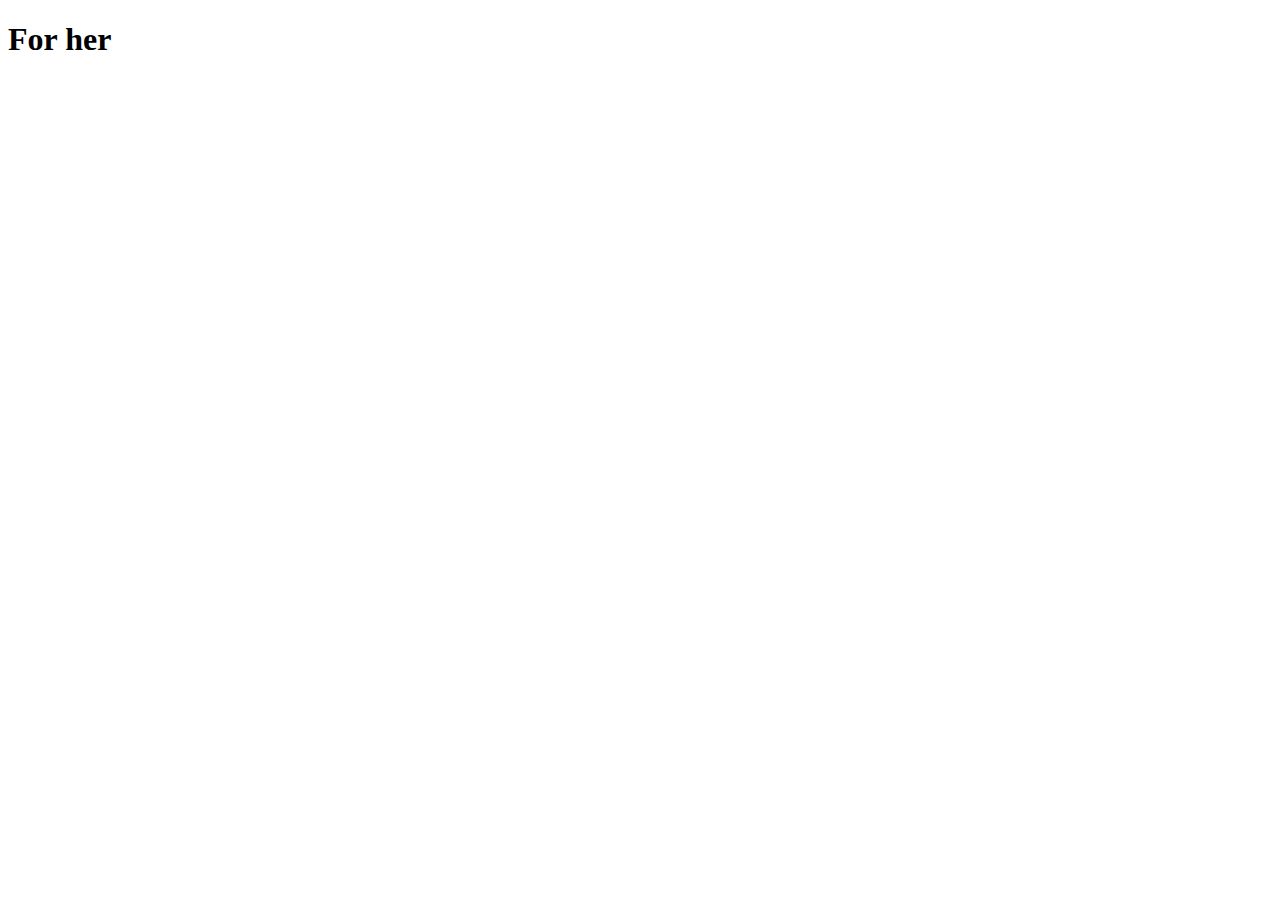
==== for-her.html @ b917af65 "did a catalogue grid" ====
<!DOCTYPE html>
<html lang="en">
<head>
    <meta charset="UTF-8">
    <meta name="viewport" content="width=device-width, initial-scale=1.0">
    <title>Document</title>
</head>
<body>
    <h1>For her</h1>
</body>
</html>
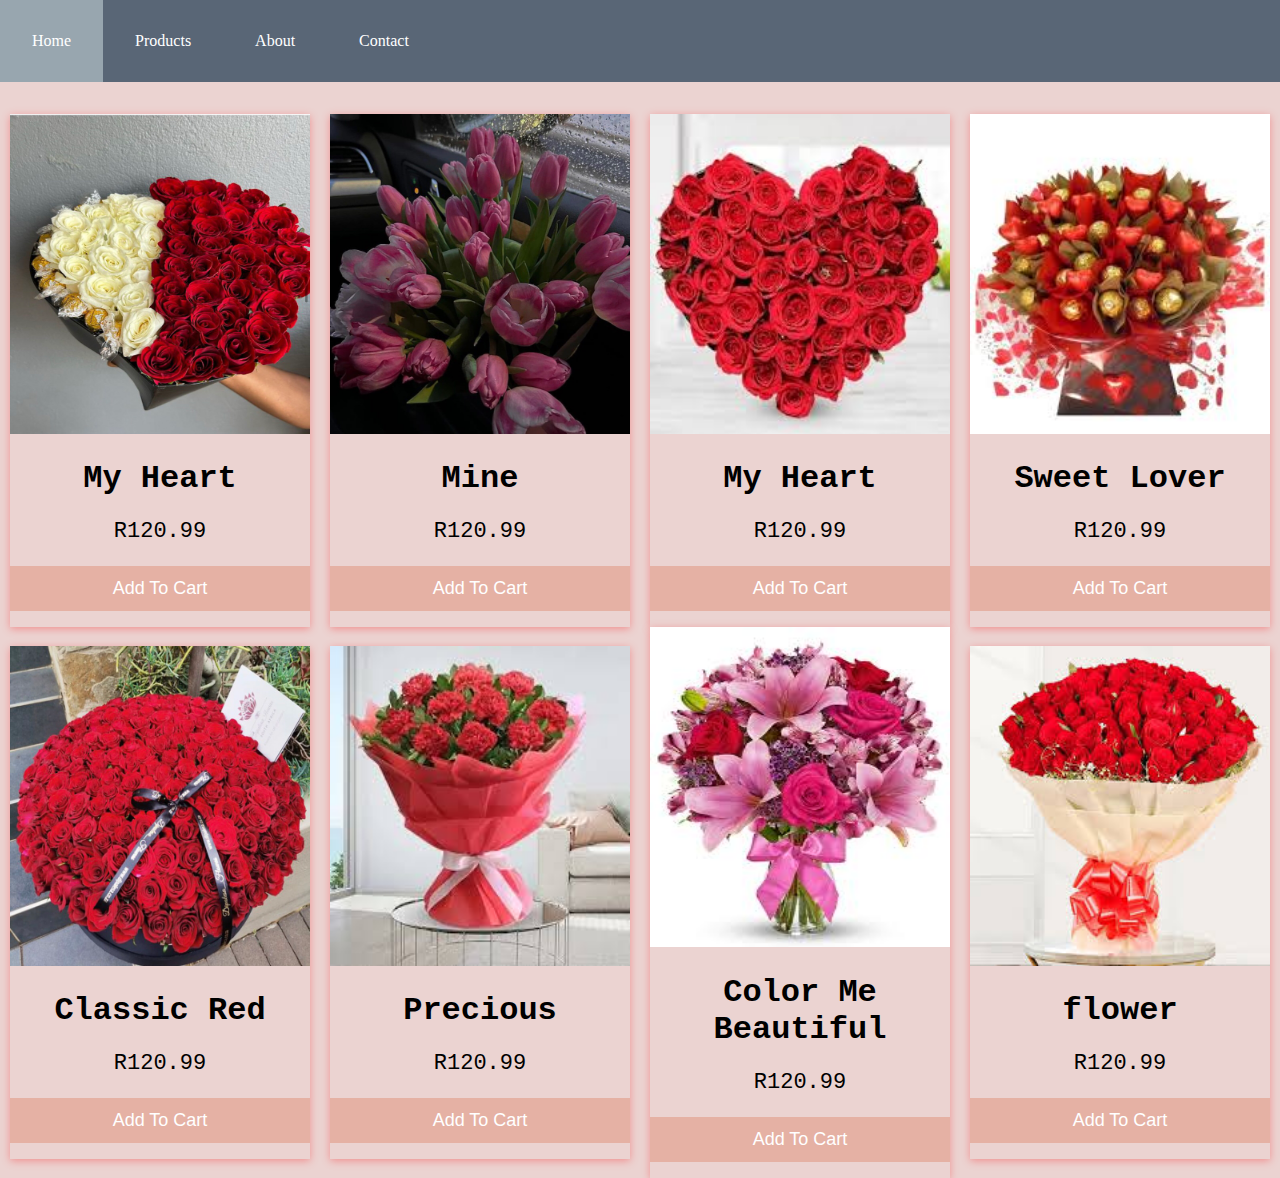
==== commit 2eed8c3d: "uploaded images on all the html files" ====
--- a/for-her.html
+++ b/for-her.html
@@ -3,9 +3,75 @@
 <head>
     <meta charset="UTF-8">
     <meta name="viewport" content="width=device-width, initial-scale=1.0">
-    <title>Document</title>
+    <title>For Her</title>
+    <link rel="stylesheet" href="products.css">
 </head>
 <body>
-    <h1>For her</h1>
+
+    <nav class="navigation">
+        <ul>
+            <li><a href="index.html">Home</a></li>
+            <li><a href="index.html">Products</a></li>
+            <li><a href="about.html">About</a></li>
+            <li><a href="index.html#contact">Contact</a></li>  
+        </ul>
+    </nav>
+    
+    <section class="items">
+        <div class="card">
+            <img src="./images/red and white.png" alt="flower">
+            <h1>My Heart</h1>
+            <p class="price">R120.99</p>
+            <p><button>Add To Cart</button></p>
+        </div>
+
+        <div class="card">
+            <img src="./images/IMG_8519.png" alt="flower">
+            <h1>Mine</h1>
+            <p class="price">R120.99</p>
+            <p><button>Add To Cart</button></p>
+        </div>
+
+        <div class="card">
+            <img src="./images/11.jpeg" alt="flower">
+            <h1>My Heart</h1>
+            <p class="price">R120.99</p>
+            <p><button>Add To Cart</button></p>
+        </div>
+
+        <div class="card">
+            <img src="./images/10.jpeg" alt="flower">
+            <h1>Sweet Lover</h1>
+            <p class="price">R120.99</p>
+            <p><button>Add To Cart</button></p>
+        </div>
+        <div class="card">
+            <img src="./images/red rosess.png" alt="flower">
+            <h1>Classic Red</h1>
+            <p class="price">R120.99</p>
+            <p><button>Add To Cart</button></p>
+        </div>
+
+        <div class="card">
+            <img src="./images/8.jpeg" alt="flower">
+            <h1>Precious</h1>
+            <p class="price">R120.99</p>
+            <p><button>Add To Cart</button></p>
+        </div>
+
+        <div class="card">
+            <img src="./images/7.jpeg" alt="flower">
+            <h1>Color Me Beautiful</h1>
+            <p class="price">R120.99</p>
+            <p><button>Add To Cart</button></p>
+        </div>
+
+        <div class="card">
+            <img src="./images/6.jpeg" alt="flower">
+            <h1>flower</h1>
+            <p class="price">R120.99</p>
+            <p><button>Add To Cart</button></p>
+        </div>
+    </section>
 </body>
 </html>--- a/products.css
+++ b/products.css
@@ -0,0 +1,110 @@
+body {
+    margin: 0;
+    background-color:rgb(235,211,209);
+    background-size: cover;
+    text-decoration-color: aliceblue;
+}
+
+.navigation ul {
+    list-style-type: none;
+    background-color: rgb(89,102,118) ;
+    padding: 0;
+    margin: 0;
+    margin-bottom: 2rem;
+    overflow: hidden;
+}
+
+.navigation a {
+    color: white;
+    text-decoration: none;
+    padding: 2rem;
+    display: block;
+}
+
+.navigation a:hover{
+    background-color: rgb(152,166,175);
+}
+
+.navigation li{
+    float: left;
+}
+
+img {
+    width: 100%;
+}
+
+#services {
+    background-image: url(./images/1710917003314.png);
+    display: flex;
+    justify-content: space-around;  
+    padding: 5rem 5rem;
+    margin-bottom: 2rem;
+}
+
+.type {
+     width: 15rem;
+    height: 10rem; 
+    border-radius: 100%;
+    display: flex;
+    align-items: center;
+    justify-content: center;
+    transition: all 0.25s ease;
+    color: rgb(14, 1, 1);      
+}
+
+#services a {
+    text-decoration: none;
+}
+
+.type h2 {
+    background-color: rgba(216, 214, 212, 0.5);
+    border-radius: 1rem;
+    padding: 0.5rem;
+}
+
+.type:hover {
+    background-color:rgb(235,211,209) ;
+    color: white;
+    width: 15rem;
+    height: 11rem;  
+}
+
+.card {
+    box-shadow: 0 2px 8px 0 rgb(240, 145, 145);
+    max-width: 300px;
+    margin: auto;
+    text-align: center;
+    font-family: 'Courier New', Courier, monospace;
+    width: 25rem;   
+}
+
+.card img {
+    width: 100%;
+    height: 20rem;
+}
+
+.price {
+    color: black;
+    font-size: 22px;
+}
+
+.card button {
+    border: none;
+    outline: 0;
+    padding: 12px;
+    color: white;
+    background-color: #E5B1A4;
+    text-align: center;
+    cursor: pointer;
+    width: 100%;
+    font-size: 18px;
+}
+
+.card button:hover {
+    opacity: 0.7;
+}
+
+.items {
+    display: grid;
+    grid-template-columns: auto auto auto auto;
+}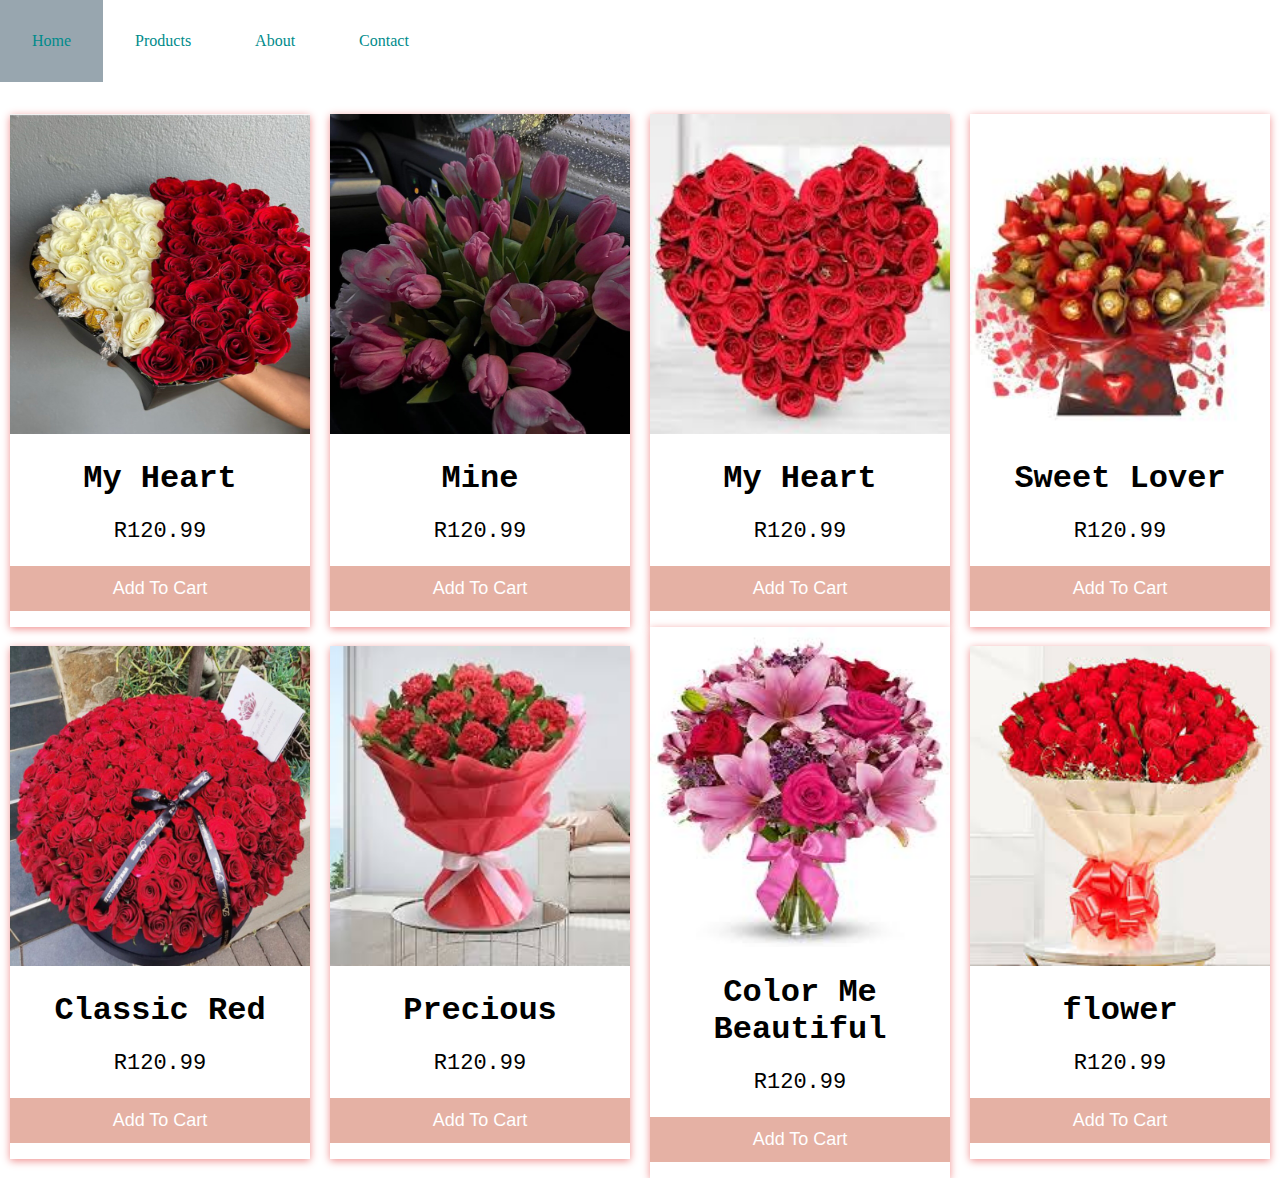
==== commit 05941c29: "added home page and its css file" ====
--- a/for-her.html
+++ b/for-her.html
@@ -10,10 +10,10 @@
 
     <nav class="navigation">
         <ul>
-            <li><a href="index.html">Home</a></li>
+            <li><a href="home.html">Home</a></li>
             <li><a href="index.html">Products</a></li>
-            <li><a href="about.html">About</a></li>
-            <li><a href="index.html#contact">Contact</a></li>  
+            <li><a href="home.html#about">About</a></li>
+            <li><a href="home.html#contact">Contact</a></li>  
         </ul>
     </nav>
     
--- a/products.css
+++ b/products.css
@@ -1,21 +1,22 @@
 body {
     margin: 0;
-    background-color:rgb(235,211,209);
+    background-color:white;
     background-size: cover;
     text-decoration-color: aliceblue;
 }
 
 .navigation ul {
     list-style-type: none;
-    background-color: rgb(89,102,118) ;
+    background-color: white ;
     padding: 0;
     margin: 0;
     margin-bottom: 2rem;
     overflow: hidden;
+
 }
 
 .navigation a {
-    color: white;
+    color: darkcyan;
     text-decoration: none;
     padding: 2rem;
     display: block;
@@ -32,6 +33,7 @@
 img {
     width: 100%;
 }
+
 
 #services {
     background-image: url(./images/1710917003314.png);
